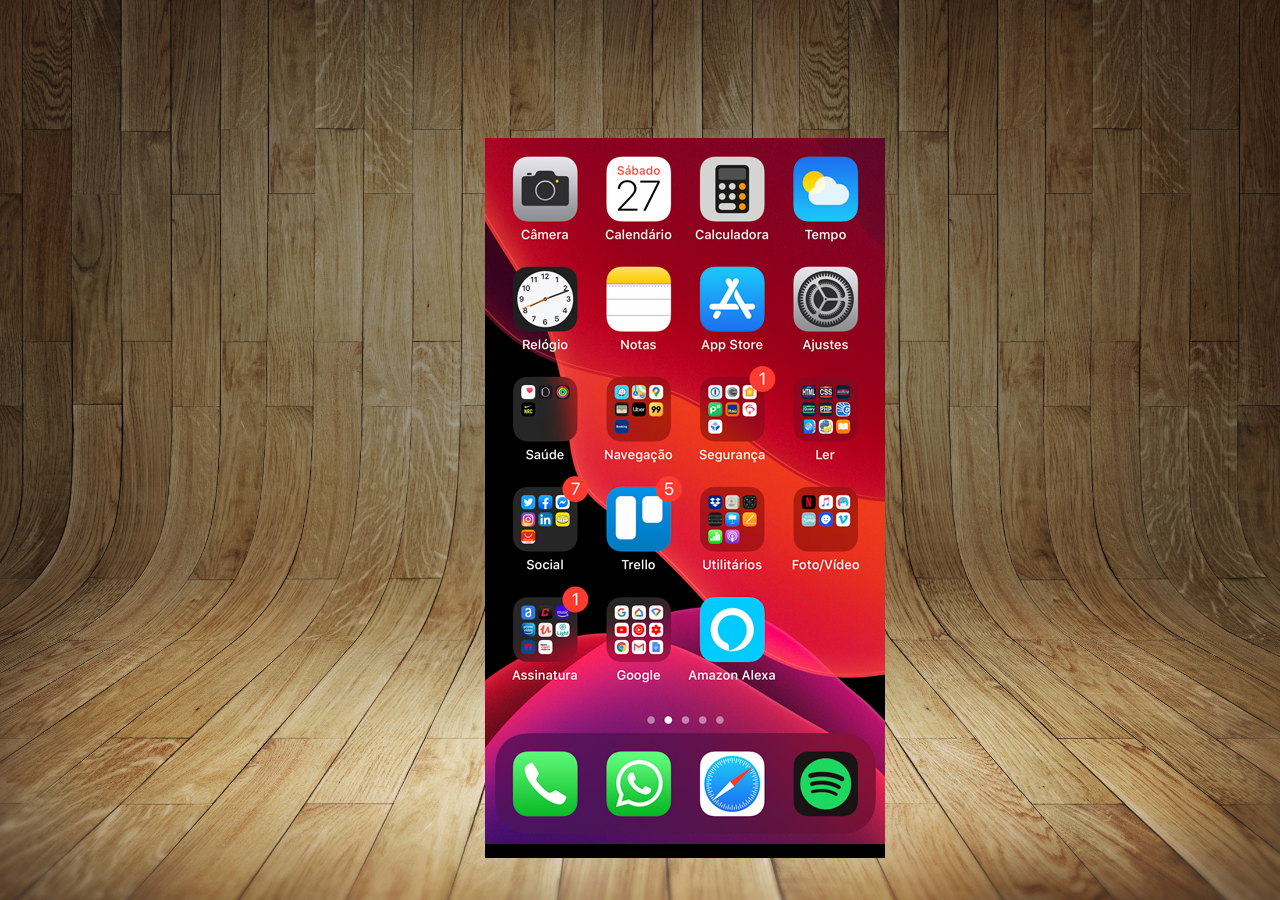
==== index.html @ 30903bd0 "Initial commit" ====
<!DOCTYPE html>
<html lang="pt-br">
<head>
    <meta charset="UTF-8">
    <meta http-equiv="X-UA-Compatible" content="IE=edge">
    <meta name="viewport" content="width=device-width, initial-scale=1.0">
    <title>Redes Sociais</title>
    <link rel="shortcut icon" href="favicon.ico" type="image/x-icon">
    <link rel="stylesheet" href="estilos/style.css">
</head>
<body>
    <main>
        <section id="telefone">
            <iframe src="home.html" frameborder="0"></iframe>
        </section>
        <section id="redes-sociais">

        </section>
    </main>
</body>
</html>
---- estilos/style.css ----
@charset "UTF-8";

* {
    margin: 0px;
    padding: 0px;
    font-family: Arial, Helvetica, sans-serif;
}

html, body {
    height: 100vh;
    width: 100vw;
    background-color: black;
}

body {
    background: url(../imagens/fundo-madeira.jpg) center center no-repeat fixed;
    background-size: cover;
    background-attachment: fixed;
}

main {
    height: 100vh;
    position: relative;
    
}

section#telefone {
    position: absolute;
    top: 50%;
    left: 50%;
    transform: translate(-50%, -50%);
    
    height: 625px;
    width: 311px;
    background: url(../imagens/frame-iphone2.png) no-repeat ;
}

iframe {
    height: 720px;
    width: 400px;
}
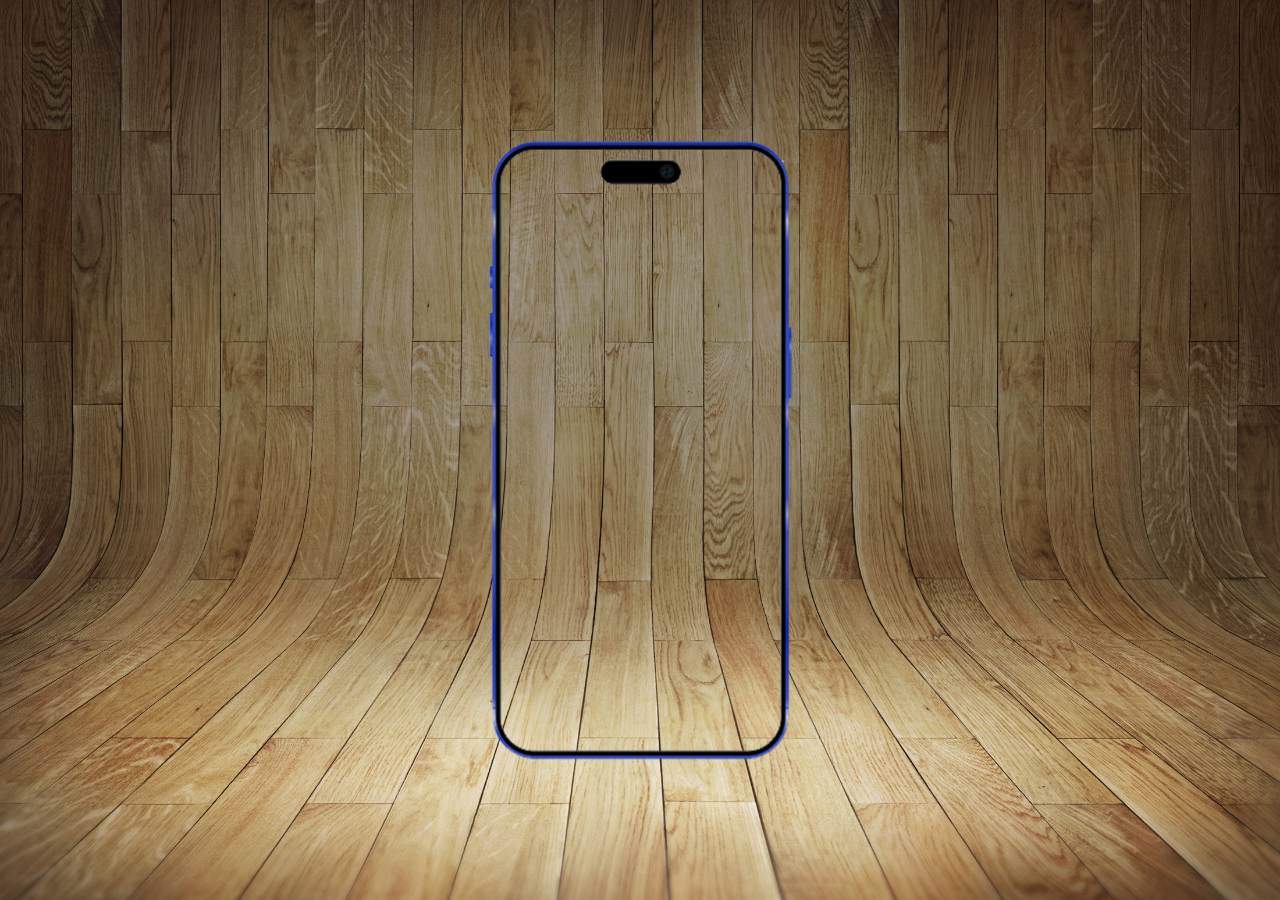
==== commit 8a986484: "Update index.html" ====
--- a/index.html
+++ b/index.html
@@ -11,7 +11,7 @@
 <body>
     <main>
         <section id="telefone">
-            <iframe src="home.html" frameborder="0"></iframe>
+            
         </section>
         <section id="redes-sociais">
 
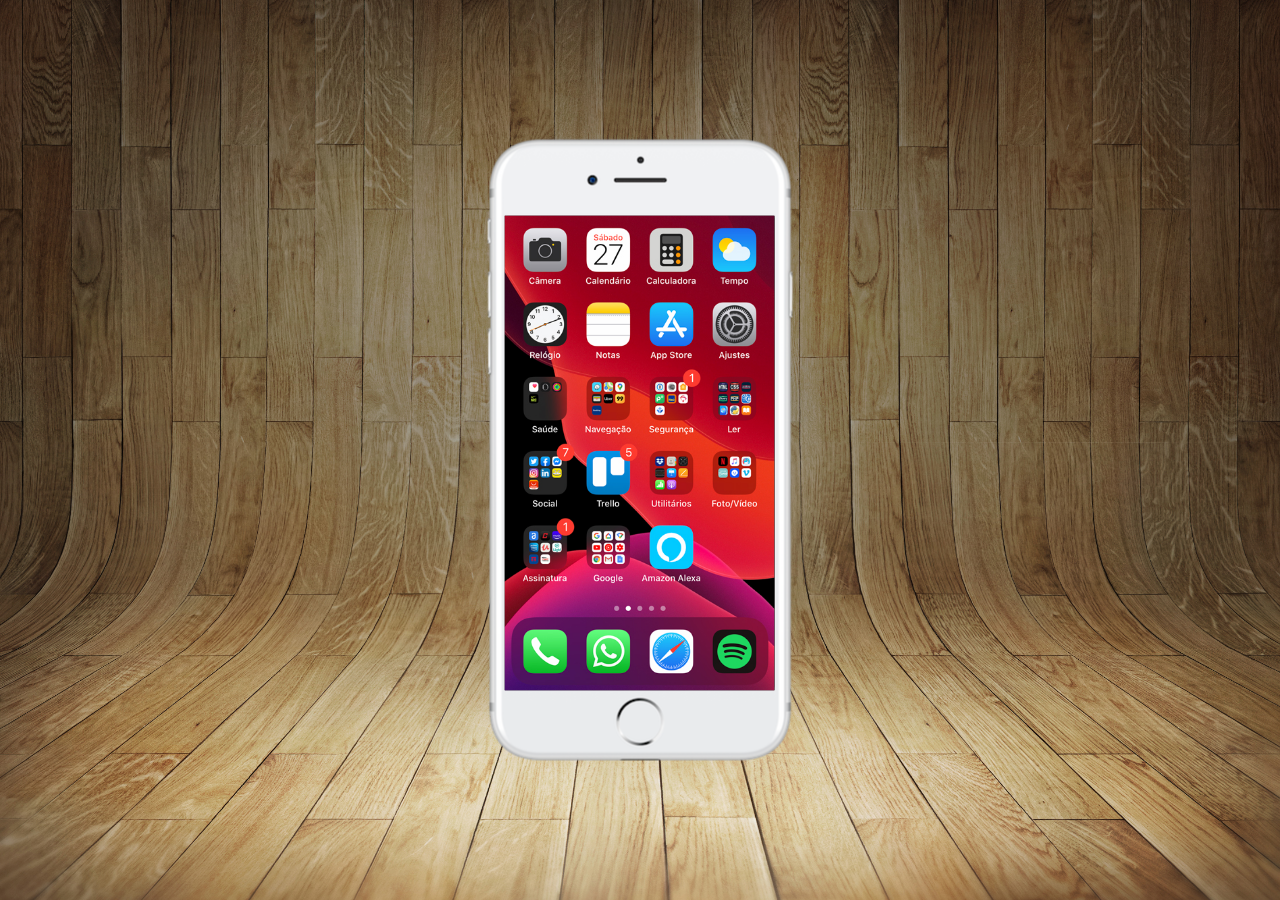
==== commit 50aadd27: "Update" ====
--- a/index.html
+++ b/index.html
@@ -11,7 +11,7 @@
 <body>
     <main>
         <section id="telefone">
-            
+            <iframe src="home.html" name="tela" id="tela" frameborder="0" scrolling="no" ></iframe>
         </section>
         <section id="redes-sociais">
 
--- a/estilos/style.css
+++ b/estilos/style.css
@@ -13,15 +13,15 @@
 }
 
 body {
-    background: url(../imagens/fundo-madeira.jpg) center center no-repeat fixed;
+    background: url(../imagens/fundo-madeira.jpg) no-repeat 
+    top center;
     background-size: cover;
     background-attachment: fixed;
 }
 
 main {
+    position: relative;
     height: 100vh;
-    position: relative;
-    
 }
 
 section#telefone {
@@ -30,12 +30,16 @@
     left: 50%;
     transform: translate(-50%, -50%);
     
-    height: 625px;
+    height: 627px;
     width: 311px;
-    background: url(../imagens/frame-iphone2.png) no-repeat ;
+    background: url(../imagens/frame-iphone.png) no-repeat;
+    background-size: cover;
 }
 
-iframe {
-    height: 720px;
-    width: 400px;
+iframe#tela {
+    position: relative;
+    top: 79px;
+    left: 20px;
+    width: 270px;
+    height: 475px;
 }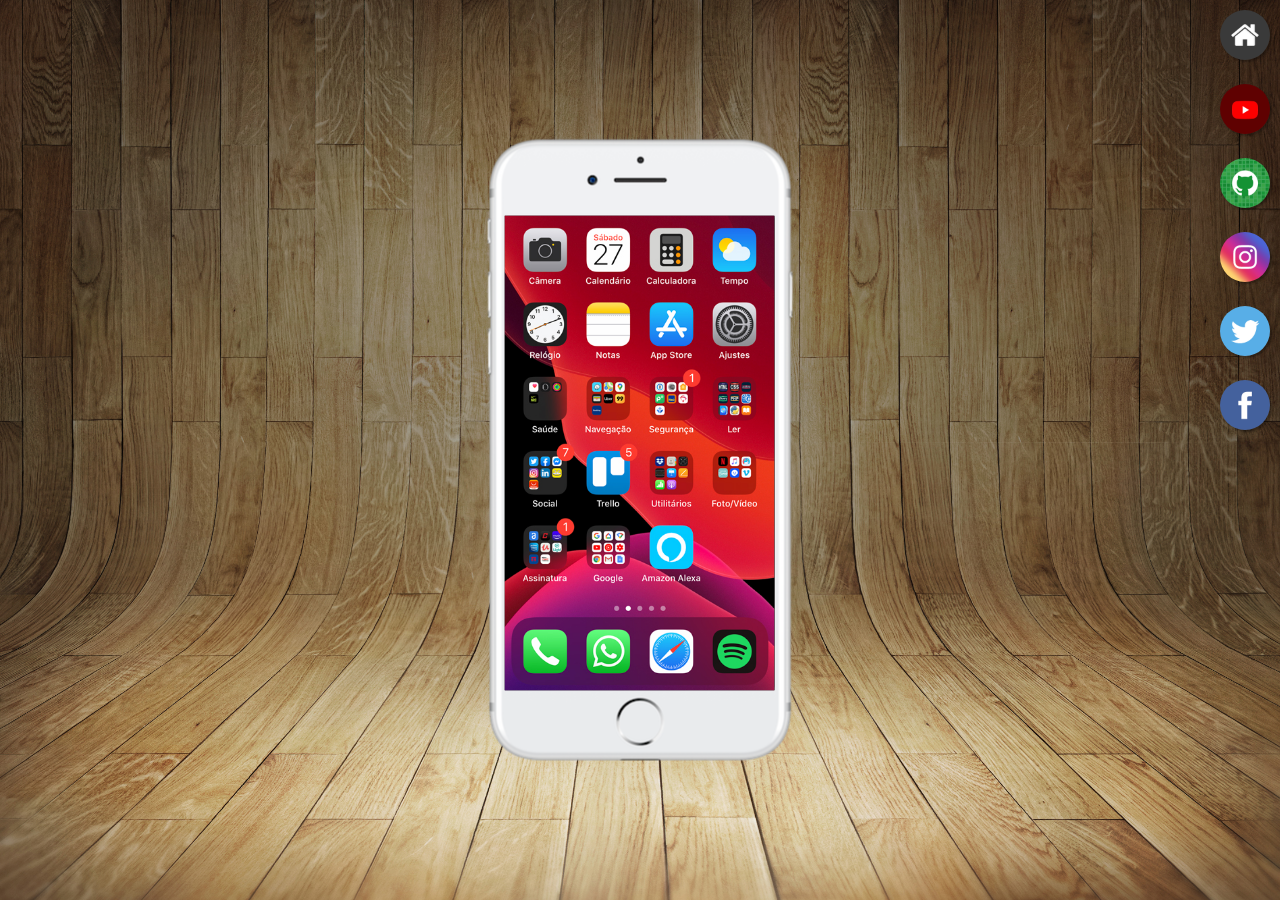
==== commit 3fb38602: "Botões de redes sociais" ====
--- a/index.html
+++ b/index.html
@@ -11,10 +11,17 @@
 <body>
     <main>
         <section id="telefone">
-            <iframe src="home.html" name="tela" id="tela" frameborder="0" scrolling="no" ></iframe>
+            <iframe src="home.html" name="tela" id="tela" frameborder="0" scrolling="no">
+                Seu navegador não é compatível com isso ;(
+            </iframe>
         </section>
         <section id="redes-sociais">
-
+            <a href="#" target="tela"><img src="imagens/logo-home.jpg" alt=""></a><br>
+            <a href="#" target="tela"><img src="imagens/logo-youtube.jpg" alt=""></a><br>
+            <a href="#" target="tela"><img src="imagens/logo-github.jpg" alt=""></a><br>
+            <a href="#" target="tela"><img src="imagens/logo-instagram.jpg" alt=""></a><br>
+            <a href="#" target="tela"><img src="imagens/logo-twitter.jpg" alt=""></a><br>
+            <a href="#" target="tela"><img src="imagens/logo-facebook.jpg" alt=""></a>
         </section>
     </main>
 </body>
--- a/estilos/style.css
+++ b/estilos/style.css
@@ -42,4 +42,23 @@
     left: 20px;
     width: 270px;
     height: 475px;
+}
+
+section#redes-sociais {
+    text-align: right;
+}
+
+section#redes-sociais img{
+    width: 50px;
+    margin: 10px;
+    border-radius: 50%;
+    box-shadow: 2px 2px 2px rgba(0, 0, 0, 0.301);
+    box-sizing: border-box;
+}
+
+section#redes-sociais img:hover {
+    border: 2.5px solid rgba(255, 255, 255, 0.555);
+    transform: translate(-3px, -3px);
+    box-shadow: 5px 5px 10px rgba(0, 0, 0, 0.543);
+    transition: 0.5s, border 1s;
 }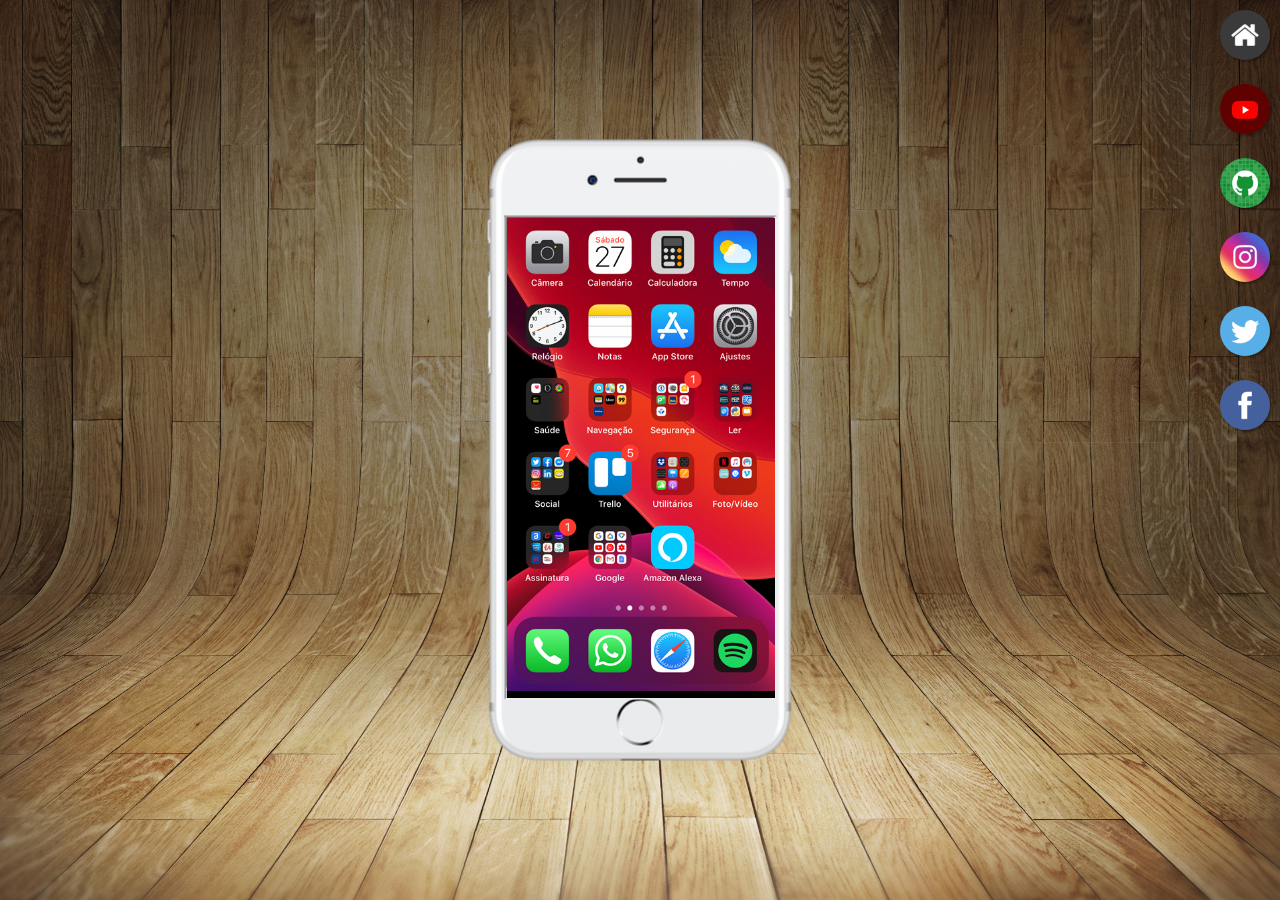
==== commit 530dc146: "Update" ====
--- a/index.html
+++ b/index.html
@@ -11,13 +11,13 @@
 <body>
     <main>
         <section id="telefone">
-            <iframe src="home.html" name="tela" id="tela" frameborder="0" scrolling="no">
+            <iframe src="home.html" name="tela" id="tela">
                 Seu navegador não é compatível com isso ;(
             </iframe>
         </section>
         <section id="redes-sociais">
-            <a href="#" target="tela"><img src="imagens/logo-home.jpg" alt=""></a><br>
-            <a href="#" target="tela"><img src="imagens/logo-youtube.jpg" alt=""></a><br>
+            <a href="home.html" target="tela"><img src="imagens/logo-home.jpg" alt=""></a><br>
+            <a href="youtube.html" target="tela"><img src="imagens/logo-youtube.jpg" alt=""></a><br>
             <a href="#" target="tela"><img src="imagens/logo-github.jpg" alt=""></a><br>
             <a href="#" target="tela"><img src="imagens/logo-instagram.jpg" alt=""></a><br>
             <a href="#" target="tela"><img src="imagens/logo-twitter.jpg" alt=""></a><br>
--- a/estilos/style.css
+++ b/estilos/style.css
@@ -40,8 +40,8 @@
     position: relative;
     top: 79px;
     left: 20px;
-    width: 270px;
-    height: 475px;
+    width: 268px;
+    height: 480px;
 }
 
 section#redes-sociais {
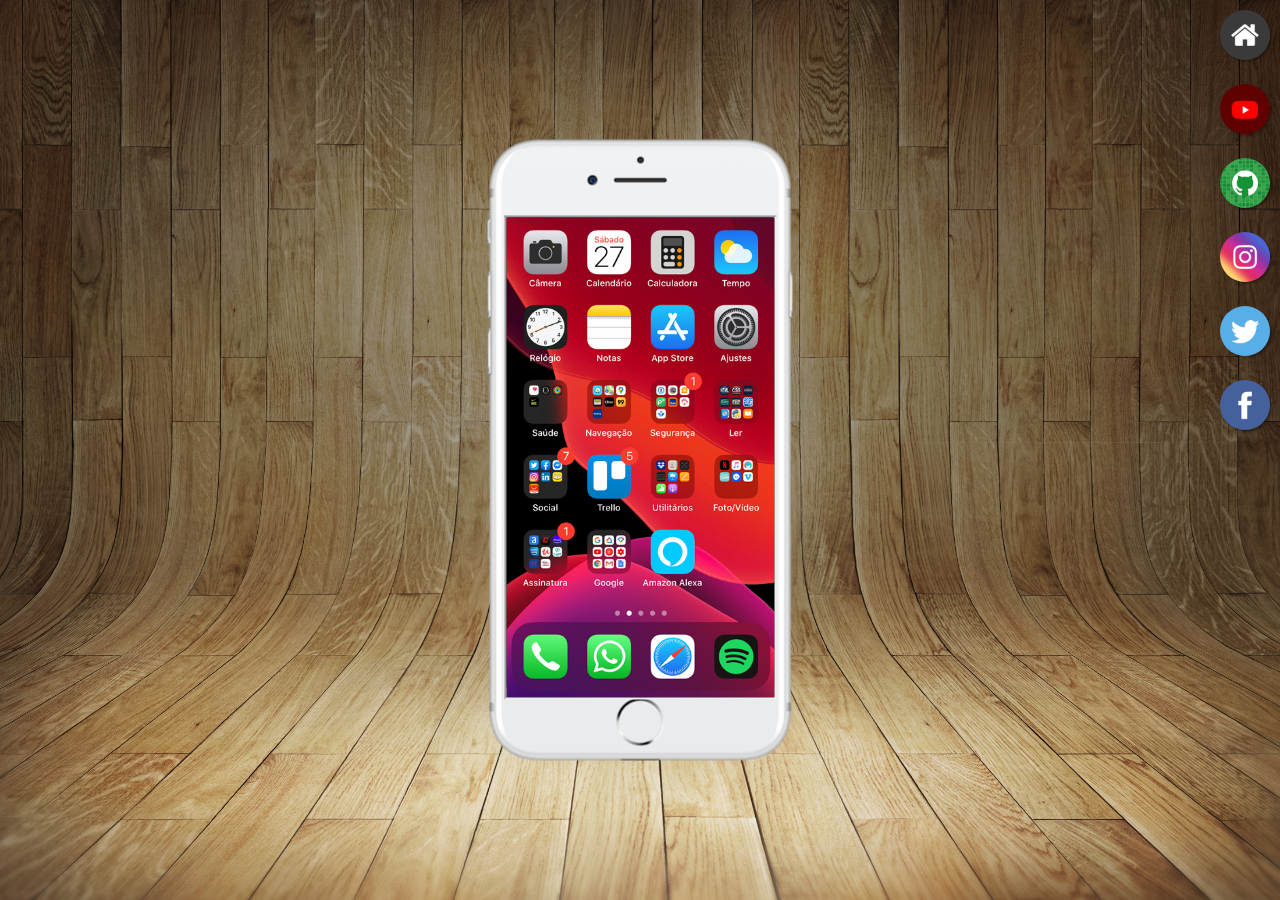
==== commit a336ca78: "Create midias" ====
--- a/index.html
+++ b/index.html
@@ -18,10 +18,10 @@
         <section id="redes-sociais">
             <a href="home.html" target="tela"><img src="imagens/logo-home.jpg" alt=""></a><br>
             <a href="youtube.html" target="tela"><img src="imagens/logo-youtube.jpg" alt=""></a><br>
-            <a href="#" target="tela"><img src="imagens/logo-github.jpg" alt=""></a><br>
-            <a href="#" target="tela"><img src="imagens/logo-instagram.jpg" alt=""></a><br>
-            <a href="#" target="tela"><img src="imagens/logo-twitter.jpg" alt=""></a><br>
-            <a href="#" target="tela"><img src="imagens/logo-facebook.jpg" alt=""></a>
+            <a href="github.html" target="tela"><img src="imagens/logo-github.jpg" alt=""></a><br>
+            <a href="instagram.html" target="tela"><img src="imagens/logo-instagram.jpg" alt=""></a><br>
+            <a href="twitter.html" target="tela"><img src="imagens/logo-twitter.jpg" alt=""></a><br>
+            <a href="facebook.html" target="tela"><img src="imagens/logo-facebook.jpg" alt=""></a>
         </section>
     </main>
 </body>
